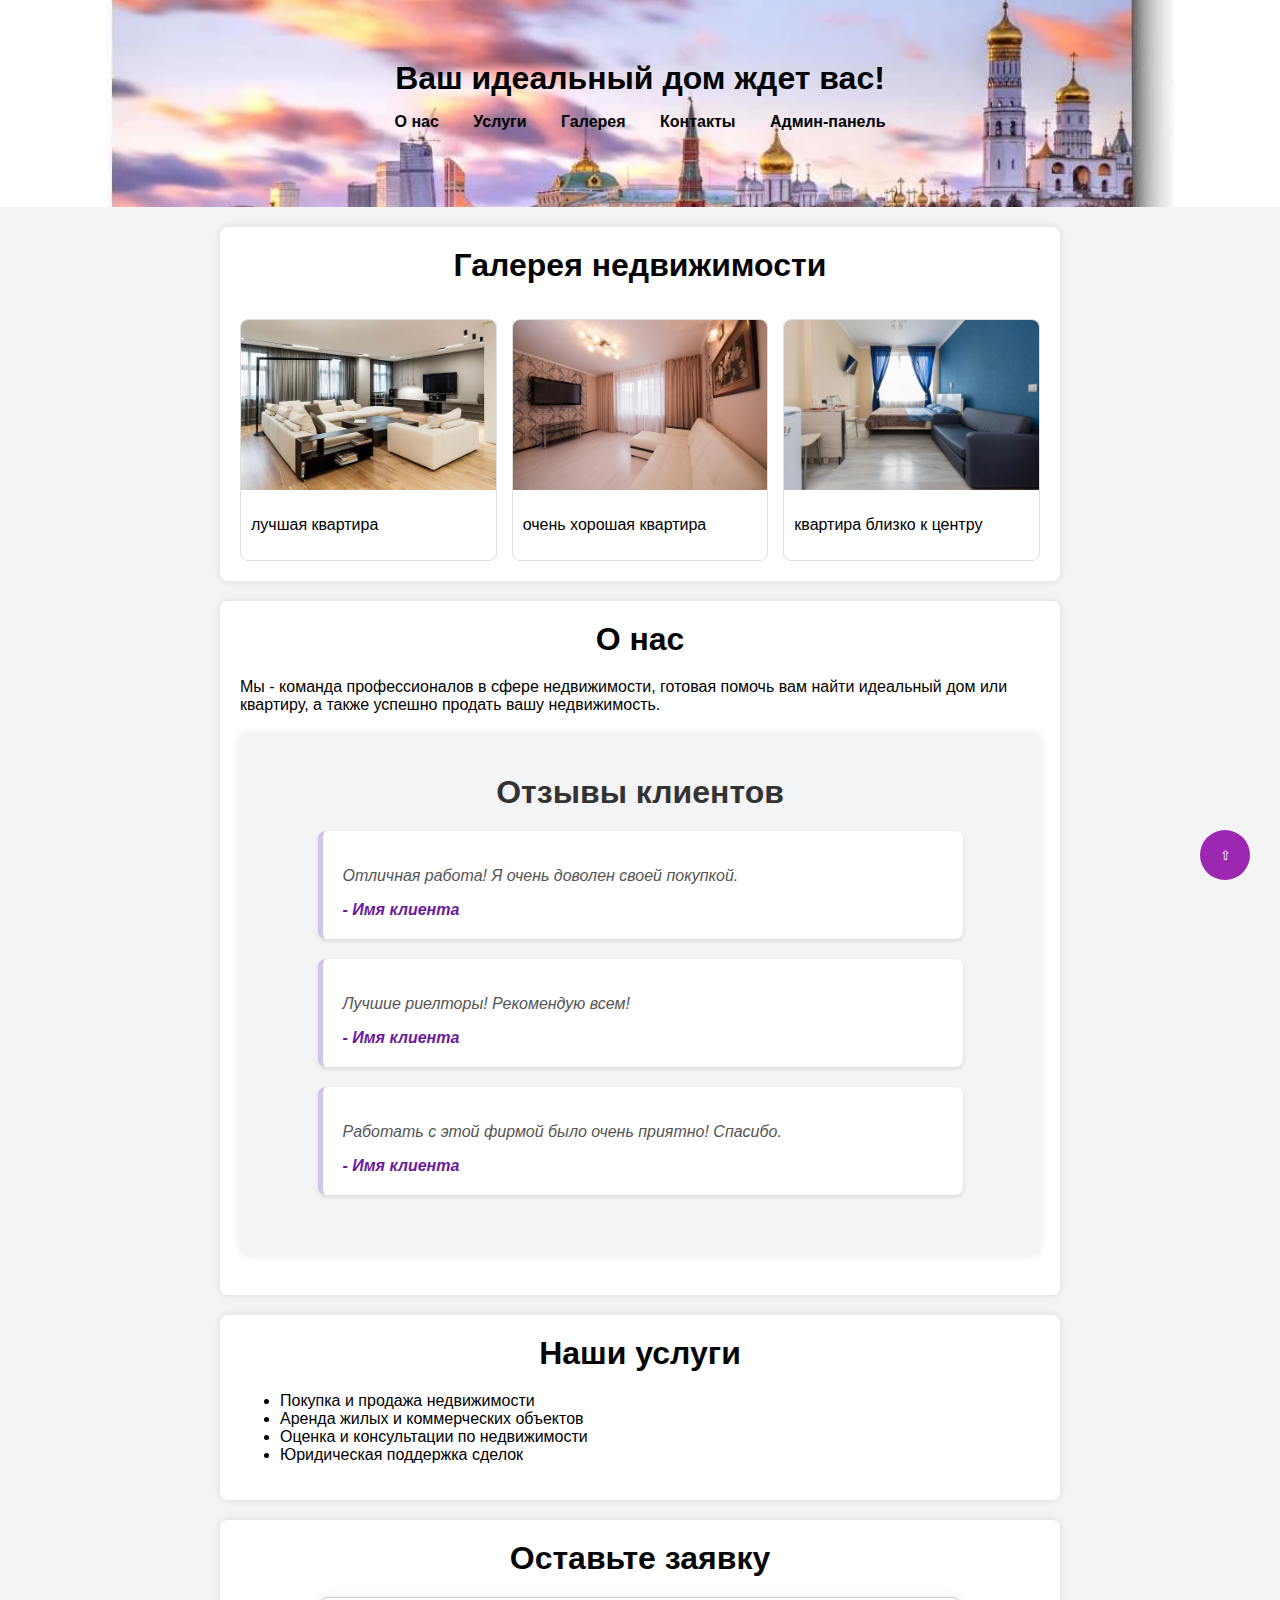
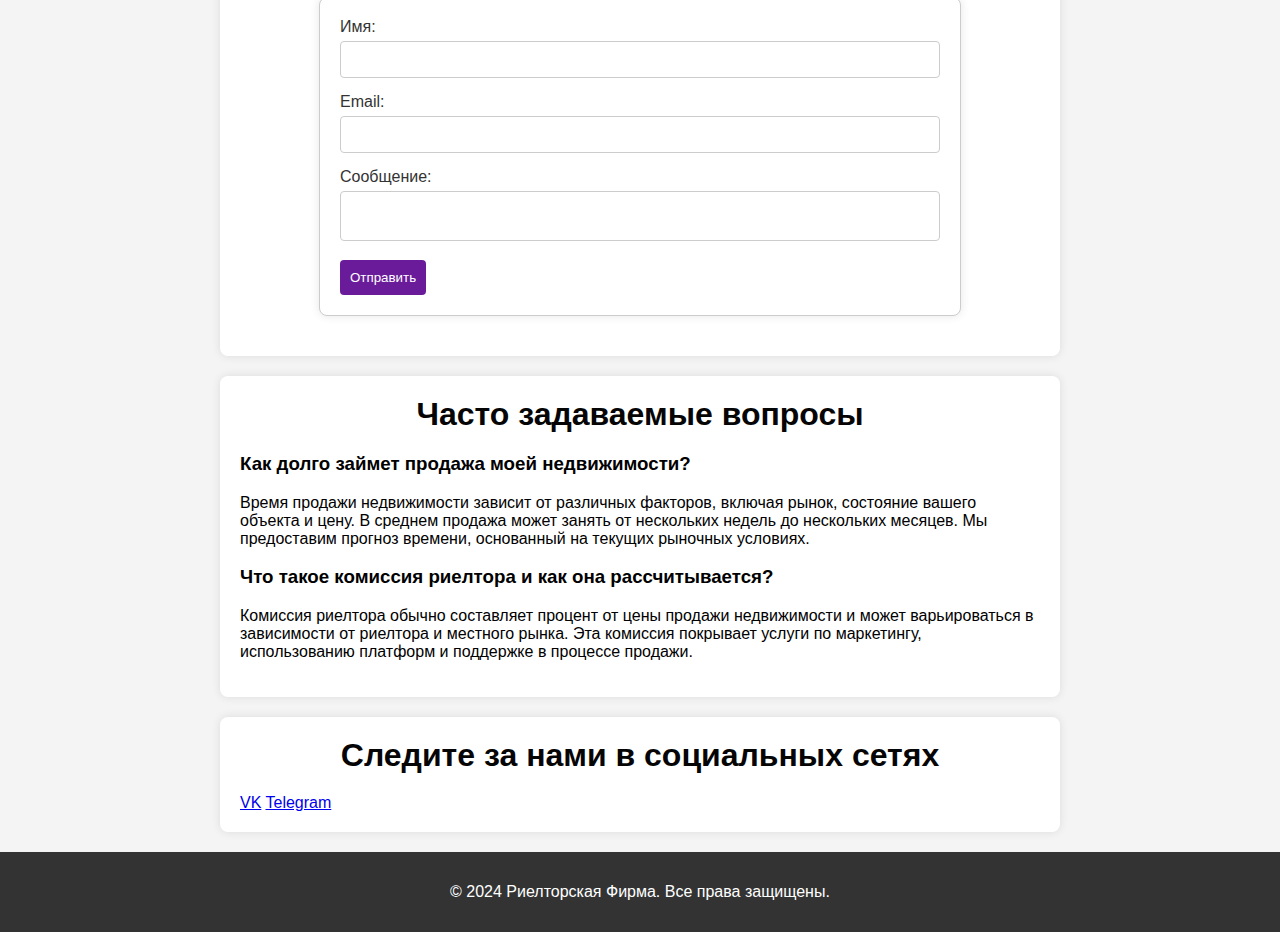
==== index.html @ c96b5462 "Add files via upload" ====
<!DOCTYPE html>
<html lang="ru">
<head>
    <meta charset="UTF-8">
    <meta name="viewport" content="width=device-width, initial-scale=1.0">
    <title>Риелторская Фирма - Ваш надежный партнер в недвижимости</title>
    <link rel="stylesheet" href="style.css"> <!-- Подключение стилей -->
</head>
<body>
    <header>
        <h1>Ваш идеальный дом ждет вас!</h1>
        <nav>
            <ul>
                <li><a href="#about">О нас</a></li>
                <li><a href="#services">Услуги</a></li>
                <li><a href="#gallery">Галерея</a></li>
                <li><a href="#contact">Контакты</a></li>
                <li><a href="admin.html">Админ-панель</a></li> <!-- Ссылка на админ-панель -->
            </ul>
        </nav>
    </header>

    <section id="gallery">
        <h2>Галерея недвижимости</h2>
        <div class="gallery-item">
            <a href="property1.html">
                <img src="images/property1.jpg" alt="недвижимость 1">
                <p>лучшая квартира</p>
            </a>
        </div>
        <div class="gallery-item">
            <a href="property2.html">
                <img src="images/property2.jpg" alt="недвижимость 2">
                <p>очень хорошая квартира</p>
            </a>
        </div>
        <div class="gallery-item">
            <a href="property3.html">
                <img src="images/property3.jpg" alt="недвижимость 3">
                <p>квартира близко к центру</p>
            </a>
        </div>
    </section>

    <section id="about">
        <h2>О нас</h2>
        <p>Мы - команда профессионалов в сфере недвижимости, готовая помочь вам найти идеальный дом или квартиру, а также успешно продать вашу недвижимость.</p>

        <section id="testimonials">
            <h2>Отзывы клиентов</h2>
            <div class="testimonial">
                <blockquote>
                    <p>Отличная работа! Я очень доволен своей покупкой.</p>
                    <footer>- Имя клиента</footer>
                </blockquote>
            </div>
            <div class="testimonial">
                <blockquote>
                    <p>Лучшие риелторы! Рекомендую всем!</p>
                    <footer>- Имя клиента</footer>
                </blockquote>
            </div>
            <div class="testimonial">
                <blockquote>
                    <p>Работать с этой фирмой было очень приятно! Спасибо.</p>
                    <footer>- Имя клиента</footer>
                </blockquote>
            </div>
            <!-- Добавьте дополнительные отзывы по мере необходимости -->
        </section>
    </section>

    <section id="services">
        <h2>Наши услуги</h2>
        <ul>
            <li>Покупка и продажа недвижимости</li>
            <li>Аренда жилых и коммерческих объектов</li>
            <li>Оценка и консультации по недвижимости</li>
            <li>Юридическая поддержка сделок</li>
        </ul>
    </section>

    <section id="contact">
        <h2>Оставьте заявку</h2>
        <form id="contact-form" class="contact-form">
            <div class="form-group">
                <label for="name">Имя:</label>
                <input type="text" id="name" name="name" required>
            </div>
    
            <div class="form-group">
                <label for="email">Email:</label>
                <input type="email" id="email" name="email" required>
            </div>
    
            <div class="form-group">
                <label for="message">Сообщение:</label>
                <textarea id="message" name="message" required></textarea>
            </div>
    
            <button type="submit" class="btn">Отправить</button>
        </form>
        
        <div id="thank-you-message" class="thank-you-message" style="display:none;">
            <p>Спасибо за вашу заявку! Мы свяжемся с вами в ближайшее время.</p>
            <button onclick="closeThankYouMessage()">Закрыть</button>
        </div>
    </section>
    
    <script>
        document.getElementById('contact-form').addEventListener('submit', function(event) {
            event.preventDefault(); // Прекратить стандартное поведение формы
    
            // Отображение сообщения "Спасибо"
            document.getElementById('thank-you-message').style.display = 'block';
    
            // Сбросить значения полей формы (при необходимости)
            this.reset();
        });
    
        function closeThankYouMessage() {
            document.getElementById('thank-you-message').style.display = 'none'; // Скрыть сообщение
        }
    </script>
    </section>
    <section id="faq">
        <h2>Часто задаваемые вопросы</h2>
        <h3>Как долго займет продажа моей недвижимости?</h3>
        <p>Время продажи недвижимости зависит от различных факторов, включая рынок, состояние вашего объекта и цену. В среднем продажа может занять от нескольких недель до нескольких месяцев. Мы предоставим прогноз времени, основанный на текущих рыночных условиях.
            </p>

        <h3>Что такое комиссия риелтора и как она рассчитывается?</h3>
        <p>Комиссия риелтора обычно составляет процент от цены продажи недвижимости и может варьироваться в зависимости от риелтора и местного рынка. Эта комиссия покрывает услуги по маркетингу, использованию платформ и поддержке в процессе продажи.</p>
    </section>

    <section id="social-media">
        <h2>Следите за нами в социальных сетях</h2>
        <a href="https://vk.com">VK</a>
        <a href="https://web.telegram.org/k/">Telegram</a>
    </section>

    <footer>
        <p>© 2024 Риелторская Фирма. Все права защищены.</p>
    </footer>
    <!-- Кнопка "Наверх" -->
<button id="scrollToTopBtn" title="Вернуться наверх">&#8679;</button>
<script>
    // Получаем кнопку
    const scrollToTopBtn = document.getElementById("scrollToTopBtn");

    // Показать кнопку, когда прокрутка больше 100px
    window.onscroll = function() {
        if (document.body.scrollTop > 100 || document.documentElement.scrollTop > 100) {
            scrollToTopBtn.style.display = "block"; // Показываем кнопку
        } else {
            scrollToTopBtn.style.display = "none"; // Скрываем кнопку
        }
    };

    // При нажатии колесика прокрутка плавно до верха страницы
    scrollToTopBtn.addEventListener("click", function() {
        window.scrollTo({
            top: 0,
            behavior: "smooth" // Плавная прокрутка
        });
    });
</script>
</body>
</html>
---- style.css ----
/* Основные стили для body */
body {
    font-family: Arial, sans-serif;
    margin: 0;
    padding: 0;
    background-color: #f4f4f4; /* Фоновый цвет для всего сайта */
    color: #333;
}
html {
    scroll-behavior: smooth; /* Включаем плавную прокрутку */
}
/* Стили для заголовка */
header {
    background: url('images/header-background.jpg') no-repeat center center;
    background-size: cover; /* Заполнение фона изображением */
    color: #000000;
    padding: 60px 0; /* Увеличен отступ */
    text-align: center;
}

header h1 {
    margin: 0;
}

/* Стили для навигации */
nav {
    margin-top: 15px;
}

nav ul {
    list-style: none;
    padding: 0;
}

nav ul li {
    display: inline;
    margin: 0 15px;
}

nav a {
    color: #000000;
    text-decoration: none;
    font-weight: bold;
}

nav a:hover {
    text-decoration: underline;
}

/* Стили для секций (без фонового изображения) */
section {
    background-color: white; /* Белый фон для секций */
    color: black; /* Темный текст для секций */
    margin: 20px auto;
    padding: 20px;
    max-width: 800px;
    border-radius: 8px;
    box-shadow: 0 0 10px rgba(0, 0, 0, 0.1);
}

section h2 {
    color: rgb(5, 5, 5);
}

/* Стили для подвала */
footer {
    background: #333;
    color: #ffffff;
    text-align: center;
    padding: 15px 0;
    position: relative;
    bottom: 0;
    width: 100%;
}

/* Ответственное оформление */
#gallery {
    padding: 20px; /* Отступы вокруг секции */
    display: grid; /* Используем CSS Grid */
    grid-template-columns: repeat(auto-fill, minmax(250px, 1fr)); /* Настройка колонок */
    gap: 15px; /* Промежутки между элементами */
}

h2 {
    text-align: center; /* Центрируем текст заголовка */
    font-size: 2em; /* Размер шрифта заголовка */
    margin-bottom: 20px; /* Отступ снизу для отделения от картинок */
    margin-top: 0; /* Убираем отступ сверху, если он есть */
    color: #6a1b9a; /* Цвет заголовка */
    grid-column: 1 / -1; /* Заставляем заголовок занимать всю ширину контейнера */
}

.gallery-item {
    border: 1px solid #ddd; /* Граница вокруг элементов галереи */
    border-radius: 8px; /* Сглаженные углы */
    overflow: hidden; /* Убирает переполнение */
    transition: transform 0.3s, box-shadow 0.3s; /* Плавные анимации */
}

.gallery-item a {
    text-decoration: none; /* Убираем подчеркивание ссылок */
    color: inherit; /* Унаследовать цвет текста */
}

.gallery-item img {
    width: 100%; /* Изображение на всю ширину блока */
    height: auto; /* Пропорции изображения */
    display: block; /* Убирает промежутки под изображением */
}

.gallery-item p {
    padding: 10px; /* Отступы вокруг описания */
}

.gallery-item:hover {
    transform: scale(1.05); /* Увеличение элемента при наведении */
    box-shadow: 0 4px 10px rgba(0, 0, 0, 0.2); /* Добавление тени при наведении */
}
/* Стили для формы */
#contact-form {
    margin: 20px auto;
    max-width: 600px; /* Максимальная ширина формы */
    padding: 20px;
    border-radius: 8px;
    background-color: #ffffff;
    box-shadow: 0 0 10px rgba(0, 0, 0, 0.1);
}

textarea {
    width: 100%; /* Ширина в 100% для соответствия родительскому элементу */
    height: 50px; /* Установите фиксированную высоту по желанию */
    resize: none; /* Запретить изменение размера */
}
/* Стили для раздела отзывов */
#testimonials {
    background-color: #f9f9f9; /* Легкий серый фон для раздела */
    padding: 40px 20px; /* Отступы сверху/снизу и по бокам */
    border-radius: 8px; /* Сглаженные углы */
    box-shadow: 0 0 10px rgba(0, 0, 0, 0.1); /* Тень для объема */
}

/* Стили для раздела отзывов */
#testimonials {
    background-color: #f3f4f6; /* Светлый серый фон для раздела */
    padding: 40px 20px; /* Отступы сверху/снизу и по бокам */
    border-radius: 8px; /* Сглаженные углы */
    box-shadow: 0 0 10px rgba(0, 0, 0, 0.1); /* Легкая тень для объема */
}

#testimonials h2 {
    text-align: center; /* Центрирование заголовка */
    color: #333; /* Цвет текста заголовка */
}

.testimonial {
    margin: 20px auto; /* Отступы между отзывами */
    max-width: 600px; /* Максимальная ширина блока с отзывом */
    padding: 20px; /* Отступ внутри блока */
    background: #ffffff; /* Белый фон для каждого отзыва */
    border-left: 5px solid #d1c4e9; /* Постельный сиреневый граница слева */
    border-radius: 8px; /* Сглаженные углы */
    box-shadow: 0 2px 5px rgba(0, 0, 0, 0.1); /* Легкая тень для всего блока */
}

.testimonial blockquote {
    margin: 0; /* Убираем отступы у блока цитаты */
    font-style: italic; /* Курсив для цитаты */
    color: #555; /* Цвет текста цитаты */
    position: relative; /* Для дальнейших стилей */
}

.testimonial blockquote footer {
    text-align: right; /* Выравнивание текста автора вправо */
    font-weight: bold; /* Жирный шрифт для имени клиента */
    color: #6a1b9a; /* Постельный фиолетовый для имени клиента */
    margin-top: 10px; /* Отступ сверху */
    background: none; /* Убираем фон */
    display: inline; /* Вывод имени в одну строку без лишних блоков */
}
.contact-form {
    max-width: 600px; /* Максимальная ширина формы */
    margin: 0 auto; /* Центрирование формы */
    padding: 20px; /* Внутренние отступы */
    background-color: #f9f9f9; /* Фоновый цвет формы */
    border: 1px solid #ccc; /* Рамка формы */
    border-radius: 8px; /* Закругление углов */
    box-shadow: 0 2px 4px rgba(0, 0, 0, 0.1); /* Тень формы */
}

.form-group {
    margin-bottom: 15px; /* Отступ между группами формы */
}

label {
    display: block; /* Отображение метки как блок */
    margin-bottom: 5px; /* Отступ под меткой */
    color: #333; /* Цвет метки */
}

input,
textarea {
    width: 100%; /* Полная ширина поля */
    padding: 10px; /* Внутренние отступы */
    border: 1px solid #ccc; /* Рамка поля */
    border-radius: 4px; /* Закругление углов поля */
    box-sizing: border-box; /* Учет отступов в ширине */
}

button {
    background-color: #6a1b9a; /* Цвет кнопки */
    color: white; /* Цвет текста кнопки */
    padding: 10px; /* Внутренние отступы кнопки */
    border: none; /* Без рамки */
    border-radius: 4px; /* Закругление углов кнопки */
    cursor: pointer; /* Курсор при наведении */
    transition: background 0.3s; /* Плавный переход цвета кнопки */
}

button:hover {
    background-color: #9c27b0; /* Цвет кнопки при наведении */
}
.thank-you-message {
    max-width: 400px; /* Максимальная ширина окна */
    padding: 20px; /* Внутренние отступы */
    background-color: #f9f9f9; /* Фоновый цвет */
    border: 1px solid #ccc; /* Рамка */
    border-radius: 8px; /* Закругление углов */
    box-shadow: 0 2px 4px rgba(0, 0, 0, 0.1); /* Тень */
    margin: 20px auto; /* Центрирование */
    text-align: center; /* Выравнивание текста по центру */
}
#scrollToTopBtn {
    display: none; /* Начально скрываем кнопку */
    position: fixed; /* Фиксируем позицию */
    bottom: 20px; /* Расстояние от нижнего края */
    right: 30px; /* Расстояние от правого края */
    background-color: #9c27b0; /* Установите ваш цвет фона */
    color: white; /* Цвет текста */
    border: none; /* Убираем рамку */
    border-radius: 50%; /* Закругление, чтобы создать круг */
    width: 50px; /* Ширина кнопки */
    height: 50px; /* Высота кнопки */
    display: flex; /* Используем flex для центрирования содержимого */
    align-items: center; /* Вертикально центрируем */
    justify-content: center; /* Горизонтально центрируем */
    cursor: pointer; /* Указатель курсора */
    z-index: 1000; /* Обеспечиваем видимость поверх остальных элементов */
    transition: background-color 0.3s; /* Плавный переход для фона */
}

#scrollToTopBtn:hover {
    background-color: #7b1fa2; /* Цвет кнопки при наведении */
}
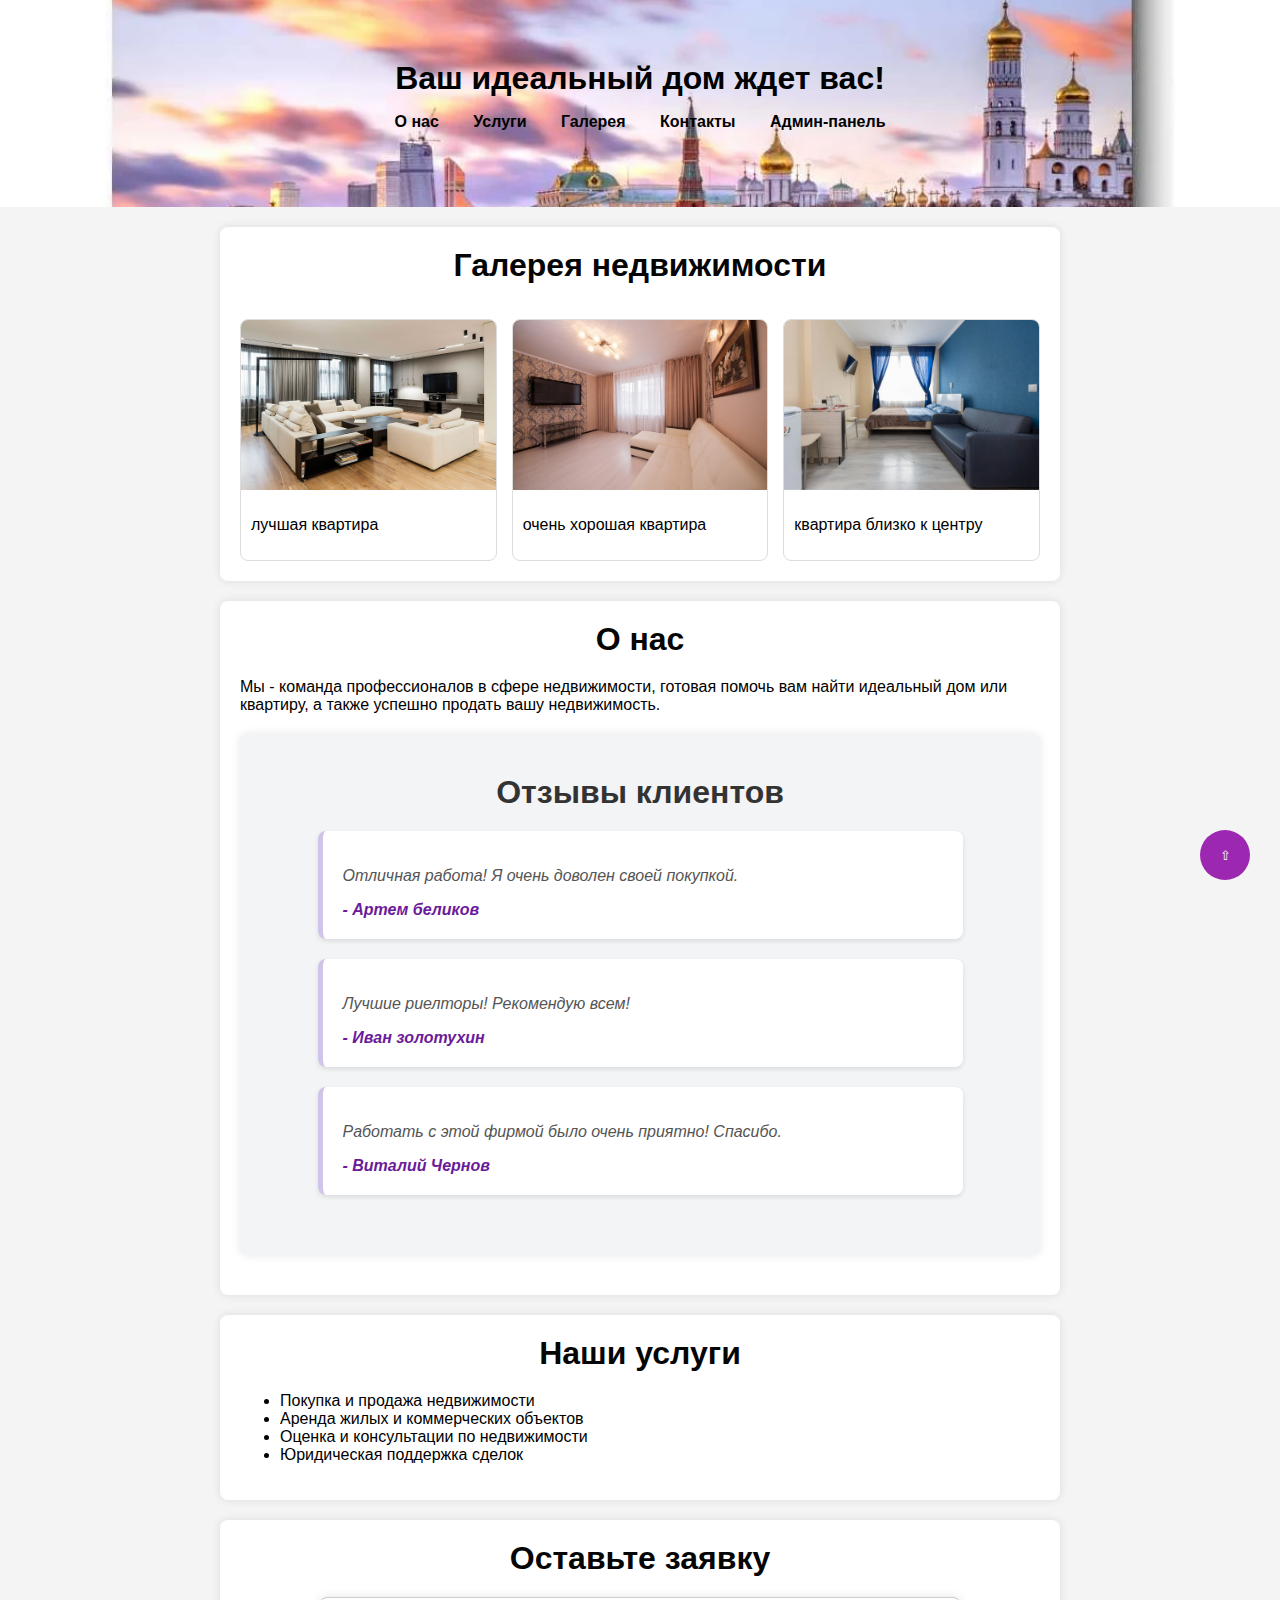
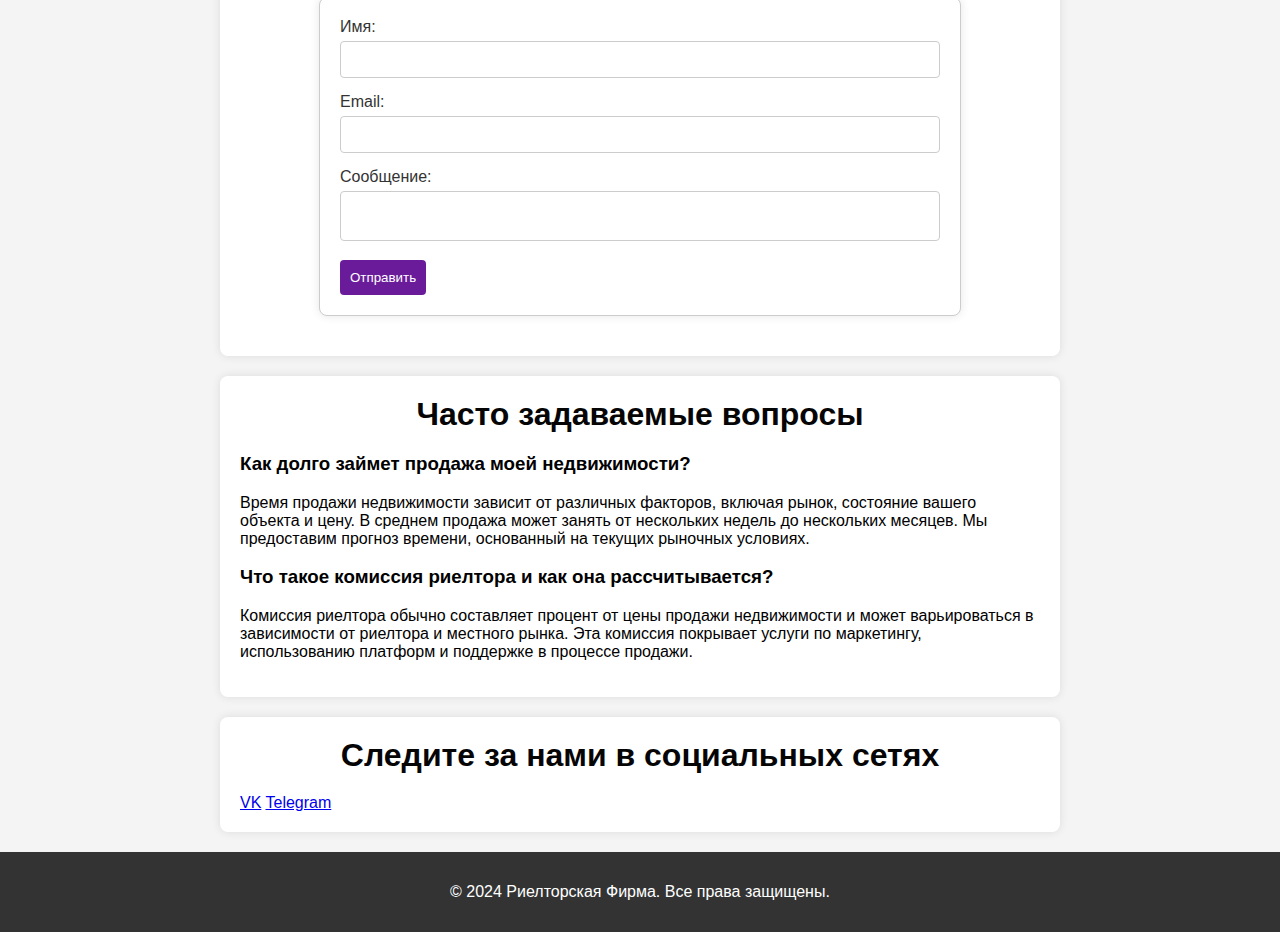
==== commit 978f1b12: "Add files via upload" ====
--- a/index.html
+++ b/index.html
@@ -51,19 +51,19 @@
             <div class="testimonial">
                 <blockquote>
                     <p>Отличная работа! Я очень доволен своей покупкой.</p>
-                    <footer>- Имя клиента</footer>
+                    <footer>- Артем беликов</footer>
                 </blockquote>
             </div>
             <div class="testimonial">
                 <blockquote>
                     <p>Лучшие риелторы! Рекомендую всем!</p>
-                    <footer>- Имя клиента</footer>
+                    <footer>- Иван золотухин</footer>
                 </blockquote>
             </div>
             <div class="testimonial">
                 <blockquote>
                     <p>Работать с этой фирмой было очень приятно! Спасибо.</p>
-                    <footer>- Имя клиента</footer>
+                    <footer>- Виталий Чернов</footer>
                 </blockquote>
             </div>
             <!-- Добавьте дополнительные отзывы по мере необходимости -->
